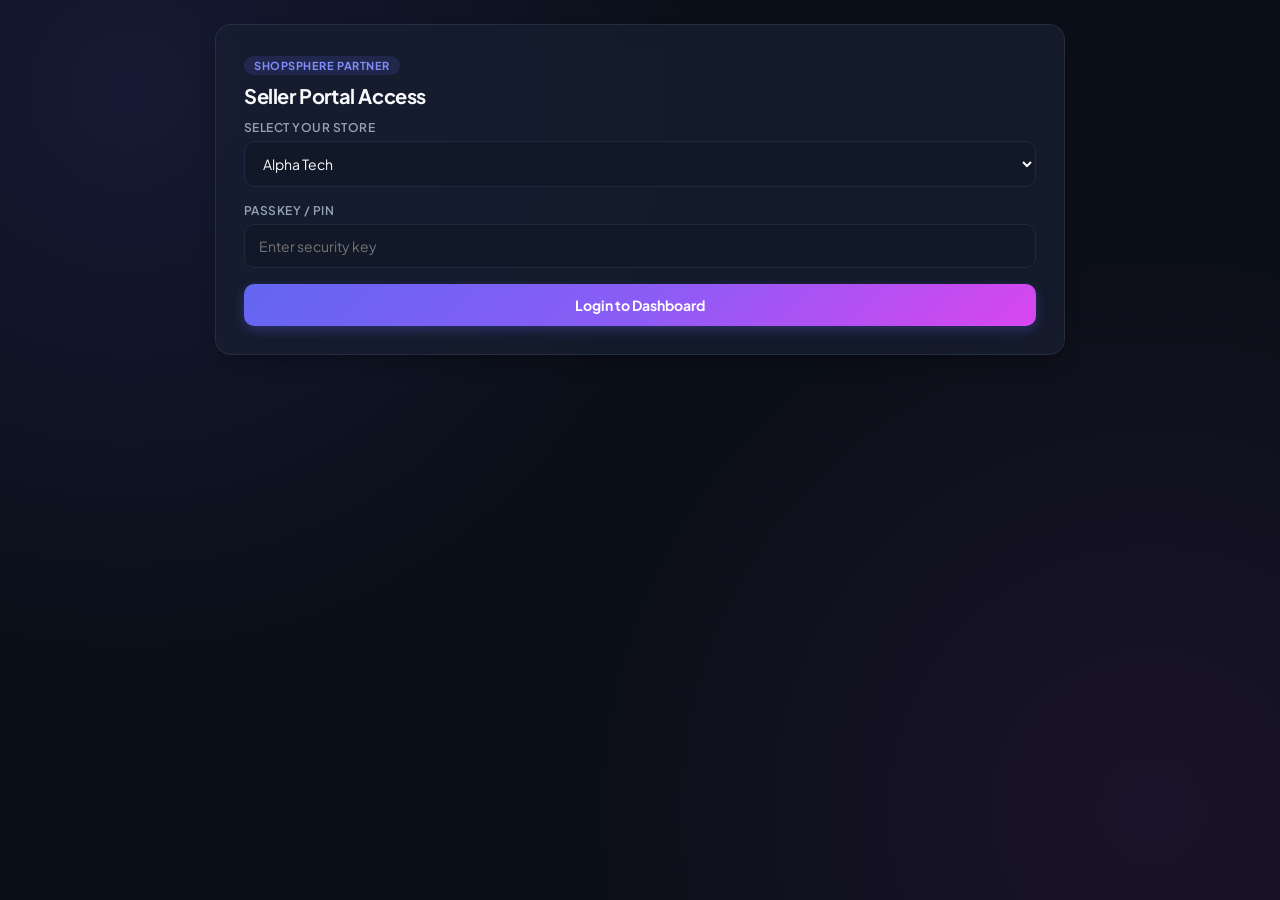
==== admin.html @ fa311a22 "Add files via upload" ====
<!DOCTYPE html>
<html lang="en">
<head>
  <meta charset="UTF-8">
  <meta name="viewport" content="width=device-width, initial-scale=1.0, maximum-scale=1.0, user-scalable=no">
  <title>ShopSphere Vendor Portal</title>
  <link rel="preconnect" href="https://fonts.googleapis.com">
  <link rel="preconnect" href="https://fonts.gstatic.com" crossorigin>
  <link href="https://fonts.googleapis.com/css2?family=Plus+Jakarta+Sans:wght@400;500;600;700;800&display=swap" rel="stylesheet">
  <style>
    :root {
      --bg: #0b0f19;
      --card-bg: rgba(23, 31, 48, 0.75);
      --card-border: rgba(255, 255, 255, 0.08);
      --accent: linear-gradient(135deg, #6366f1 0%, #8b5cf6 50%, #d946ef 100%);
      --accent-solid: #6366f1;
      --text: #f8fafc;
      --text-muted: #94a3b8;
      --input-bg: #111827;
      --input-border: #1f293d;
      --danger: #ef4444;
      --success: #10b981;
      --radius: 16px;
    }

    * { 
      box-sizing: border-box; 
      font-family: 'Plus Jakarta Sans', system-ui, -apple-system, sans-serif; 
      margin: 0; 
      padding: 0; 
      transition: all 0.2s cubic-bezier(0.4, 0, 0.2, 1);
      -webkit-tap-highlight-color: transparent;
    }

    body { 
      background-color: var(--bg); 
      color: var(--text); 
      padding: 12px 12px 80px 12px;
      min-height: 100vh;
      background-image: 
        radial-gradient(circle at 10% 10%, rgba(99, 102, 241, 0.12) 0%, transparent 40%),
        radial-gradient(circle at 90% 90%, rgba(217, 70, 239, 0.08) 0%, transparent 40%);
      background-attachment: fixed;
    }

    .container { max-width: 850px; margin: 0 auto; }

    .card { 
      background: var(--card-bg); 
      backdrop-filter: blur(12px);
      -webkit-backdrop-filter: blur(12px);
      border: 1px solid var(--card-border);
      padding: 20px 16px; 
      border-radius: var(--radius); 
      box-shadow: 0 10px 20px -5px rgba(0, 0, 0, 0.3); 
      margin-bottom: 16px; 
    }

    @media (min-width: 640px) {
      body { padding: 24px 16px; }
      .card { padding: 28px; margin-bottom: 24px; }
    }

    h2, h3 { 
      color: var(--text); 
      font-weight: 700;
      letter-spacing: -0.02em;
    }

    h2 { font-size: 20px; margin-bottom: 12px; }
    h3 { font-size: 17px; margin-bottom: 12px; }

    .brand-badge {
      display: inline-block;
      padding: 3px 10px;
      border-radius: 20px;
      background: rgba(99, 102, 241, 0.15);
      color: #818cf8;
      font-size: 11px;
      font-weight: 700;
      letter-spacing: 0.05em;
      text-transform: uppercase;
      margin-bottom: 8px;
    }

    .form-group { margin-bottom: 16px; }
    
    label { 
      display: block; 
      font-weight: 600; 
      margin-bottom: 6px; 
      font-size: 12px; 
      color: var(--text-muted);
      text-transform: uppercase;
      letter-spacing: 0.04em;
    }

    input, select, textarea { 
      width: 100%; 
      padding: 12px 14px; 
      background: var(--input-bg);
      border: 1px solid var(--input-border); 
      border-radius: 10px; 
      font-size: 14px; 
      color: var(--text);
      outline: none;
    }

    input:focus, select:focus, textarea:focus {
      border-color: var(--accent-solid);
      box-shadow: 0 0 0 3px rgba(99, 102, 241, 0.25);
    }

    button { 
      background: var(--accent); 
      color: white; 
      border: none; 
      padding: 12px 20px; 
      border-radius: 10px; 
      font-weight: 700; 
      font-size: 14px;
      cursor: pointer; 
      box-shadow: 0 4px 12px rgba(99, 102, 241, 0.3);
      display: inline-flex;
      align-items: center;
      justify-content: center;
      gap: 8px;
    }

    button:hover { 
      transform: translateY(-1px);
      box-shadow: 0 6px 20px rgba(99, 102, 241, 0.45);
    }

    .btn-block { width: 100%; }
    .hidden { display: none !important; }

    /* MOBILE NAVIGATION TABS BAR */
    .view-nav {
      display: flex;
      background: rgba(17, 24, 39, 0.9);
      border: 1px solid var(--input-border);
      padding: 4px;
      border-radius: 12px;
      margin-bottom: 16px;
      gap: 4px;
    }

    .nav-btn {
      flex: 1;
      background: transparent;
      color: var(--text-muted);
      padding: 10px;
      font-size: 13px;
      font-weight: 600;
      border-radius: 8px;
      box-shadow: none;
    }

    .nav-btn.active-view {
      background: var(--accent-solid);
      color: white;
      box-shadow: 0 2px 8px rgba(99, 102, 241, 0.4);
    }

    /* Image Upload Tabs */
    .tab-container {
      display: flex;
      background: var(--input-bg);
      padding: 4px;
      border-radius: 10px;
      border: 1px solid var(--input-border);
      margin-bottom: 12px;
    }

    .tab-btn {
      flex: 1;
      background: transparent;
      box-shadow: none;
      color: var(--text-muted);
      padding: 8px;
      font-size: 12px;
      font-weight: 600;
      border-radius: 8px;
    }

    .tab-btn.active-tab {
      background: var(--accent-solid);
      color: white;
    }

    /* Inventory Items */
    .product-list { display: grid; gap: 12px; }
    
    .product-item { 
      display: flex; 
      align-items: center; 
      justify-content: space-between; 
      padding: 12px; 
      background: rgba(17, 24, 39, 0.8);
      border: 1px solid var(--input-border); 
      border-radius: 12px; 
    }

    .product-img { 
      width: 48px; 
      height: 48px; 
      object-fit: cover; 
      border-radius: 8px; 
      margin-right: 12px; 
      border: 1px solid var(--card-border);
    }

    .flex-center { display: flex; align-items: center; }

    .action-btn {
      padding: 6px 10px;
      font-size: 11px;
      border-radius: 6px;
    }

    .edit-btn { background: #334155; box-shadow: none; }
    .danger-btn { background: var(--danger); margin-left: 6px; box-shadow: none; }

    /* ORDER CARDS STYLING */
    .order-card {
      background: rgba(17, 24, 39, 0.85);
      border: 1px solid var(--input-border);
      border-radius: 12px;
      padding: 14px;
      margin-bottom: 12px;
    }

    .order-header {
      display: flex;
      justify-content: space-between;
      align-items: center;
      margin-bottom: 8px;
      padding-bottom: 8px;
      border-bottom: 1px solid rgba(255, 255, 255, 0.05);
    }

    .order-ref {
      font-weight: 700;
      font-size: 13px;
      color: #818cf8;
    }

    .order-date {
      font-size: 11px;
      color: var(--text-muted);
    }

    .order-detail {
      font-size: 13px;
      margin-bottom: 4px;
      color: var(--text);
    }

    .order-detail span {
      color: var(--text-muted);
    }

    .order-badge {
      display: inline-block;
      padding: 2px 8px;
      border-radius: 6px;
      font-size: 11px;
      font-weight: 700;
      background: rgba(16, 185, 129, 0.15);
      color: var(--success);
      margin-top: 6px;
    }

    /* FULLSCREEN OVERLAY LOADING SPINNER */
    #loading-overlay {
      position: fixed;
      top: 0;
      left: 0;
      width: 100vw;
      height: 100vh;
      background: rgba(11, 15, 25, 0.85);
      backdrop-filter: blur(8px);
      -webkit-backdrop-filter: blur(8px);
      z-index: 9999;
      display: flex;
      flex-direction: column;
      align-items: center;
      justify-content: center;
    }

    .spinner {
      width: 44px;
      height: 44px;
      border: 4px solid rgba(255, 255, 255, 0.1);
      border-top-color: #8b5cf6;
      border-right-color: #d946ef;
      border-radius: 50%;
      animation: spin 0.8s linear infinite;
    }

    @keyframes spin {
      to { transform: rotate(360deg); }
    }

    #loading-text {
      margin-top: 16px;
      font-size: 14px;
      font-weight: 600;
      color: var(--text);
    }
  </style>
</head>
<body>

  <!-- LOADING MODAL OVERLAY -->
  <div id="loading-overlay" class="hidden">
    <div class="spinner"></div>
    <div id="loading-text">Processing request...</div>
  </div>

  <div class="container">
    
    <!-- LOGIN FORM CARD -->
    <div id="login-card" class="card">
      <span class="brand-badge">ShopSphere Partner</span>
      <h2>Seller Portal Access</h2>
      <div class="form-group">
        <label>Select Your Store</label>
        <select id="vendor-select">
          <option value="Alpha Tech">Alpha Tech</option>
          <option value="Spike's Laptops">Spike's Laptops</option>
          <option value="Siya Empire">Siya Empire</option>
          <option value="Twin Aura">Twin Aura</option>
          <option value="Innocent iSTORE">Innocent iSTORE</option>
          <option value="Finest Luxe">Finest Luxe</option>
          <option value="Endlessformat">Endlessformat</option>
          <option value="Azz Internet Hub">Azz Internet Hub</option>
          <option value="ShopSphere Official">ShopSphere Official</option>
        </select>
      </div>
      <div class="form-group">
        <label>Passkey / PIN</label>
        <input type="password" id="vendor-passkey" placeholder="Enter security key">
      </div>
      <button onclick="loginVendor()" class="btn-block">Login to Dashboard</button>
    </div>

    <!-- MAIN DASHBOARD PANEL -->
    <div id="dashboard-panel" class="hidden">
      
      <!-- HEADER CARD -->
      <div class="card" style="display:flex; justify-content:space-between; align-items:center;">
        <div>
          <span class="brand-badge">Live Console</span>
          <h2 id="active-vendor-title" style="margin:0;">Vendor Dashboard</h2>
        </div>
        <button onclick="logoutVendor()" class="edit-btn action-btn">Logout</button>
      </div>

      <!-- MAIN SECTION SWITCHER TABS -->
      <div class="view-nav">
        <button id="nav-products" class="nav-btn active-view" onclick="switchMainView('products')">📦 Inventory</button>
        <button id="nav-orders" class="nav-btn" onclick="switchMainView('orders')">🛍️ Orders</button>
      </div>

      <!-- PRODUCTS SECTION -->
      <div id="section-products">
        
        <!-- ADD/EDIT PRODUCT FORM -->
        <div class="card">
          <h3 id="form-title">Add / Edit Product</h3>
          <form id="product-form" onsubmit="handleSaveProduct(event)">
            <input type="hidden" id="p-rawId">
            
            <div class="form-group">
              <label>Product Title</label>
              <input type="text" id="p-title" required placeholder="e.g. iPhone 15 Pro Max 256GB">
            </div>

            <div style="display:flex; gap:10px;">
              <div class="form-group" style="flex:1;">
                <label>Category</label>
                <input type="text" id="p-category" required placeholder="Electronics">
              </div>
              <div class="form-group" style="flex:1;">
                <label>Status</label>
                <select id="p-status">
                  <option value="In Stock">In Stock</option>
                  <option value="Out of Stock">Out of Stock</option>
                </select>
              </div>
            </div>

            <div style="display:flex; gap:10px;">
              <div class="form-group" style="flex:1;">
                <label>Selling Price (GHS)</label>
                <input type="number" step="0.01" id="p-salePrice" required placeholder="1200">
              </div>
              <div class="form-group" style="flex:1;">
                <label>Original Price (GHS)</label>
                <input type="number" step="0.01" id="p-originalPrice" placeholder="1500">
              </div>
            </div>
            
            <!-- IMAGE INPUT FIELD WITH TOGGLE TABS -->
            <div class="form-group">
              <label>Product Imagery</label>
              <div class="tab-container">
                <button type="button" id="tab-file" class="tab-btn active-tab" onclick="setImageMode('file')">📷 Phone Photos</button>
                <button type="button" id="tab-link" class="tab-btn" onclick="setImageMode('link')">🔗 Image Link</button>
              </div>

              <div id="file-upload-container">
                <input type="file" id="p-file-input" accept="image/*" multiple style="padding: 8px;">
                <p style="font-size:11px; color:var(--text-muted); margin-top:4px;">Upload directly from phone gallery/camera.</p>
              </div>

              <div id="link-upload-container" class="hidden">
                <input type="text" id="p-images" placeholder="https://image1.jpg, https://image2.jpg">
                <p style="font-size:11px; color:var(--text-muted); margin-top:4px;">Paste image links separated by commas.</p>
              </div>
            </div>

            <div class="form-group">
              <label>Overview Description</label>
              <textarea id="p-description" rows="3" required placeholder="Item description, warranty..."></textarea>
            </div>

            <div class="form-group">
              <label>Specifications</label>
              <textarea id="p-specifications" rows="2" placeholder="e.g. 256GB Storage, Space Black"></textarea>
            </div>

            <button type="submit" id="save-btn" class="btn-block">Save Product</button>
          </form>
        </div>

        <!-- INVENTORY LIST CARD -->
        <div class="card">
          <h3>Current Store Inventory</h3>
          <div id="product-list-container" class="product-list">
            <p style="color:var(--text-muted);">Loading products...</p>
          </div>
        </div>

      </div>

      <!-- ORDERS SECTION (Google Sheet Orders Tab View) -->
      <div id="section-orders" class="hidden">
        <div class="card">
          <h3>Customer Orders & Sales Log</h3>
          <p style="font-size:12px; color:var(--text-muted); margin-bottom:16px;">Synced directly from your store Google Sheet orders log.</p>
          
          <div id="orders-list-container">
            <p style="color:var(--text-muted);">Fetching customer orders...</p>
          </div>
        </div>
      </div>

    </div>

  </div>

  <script src="admin.js"></script>
</body>
</html>
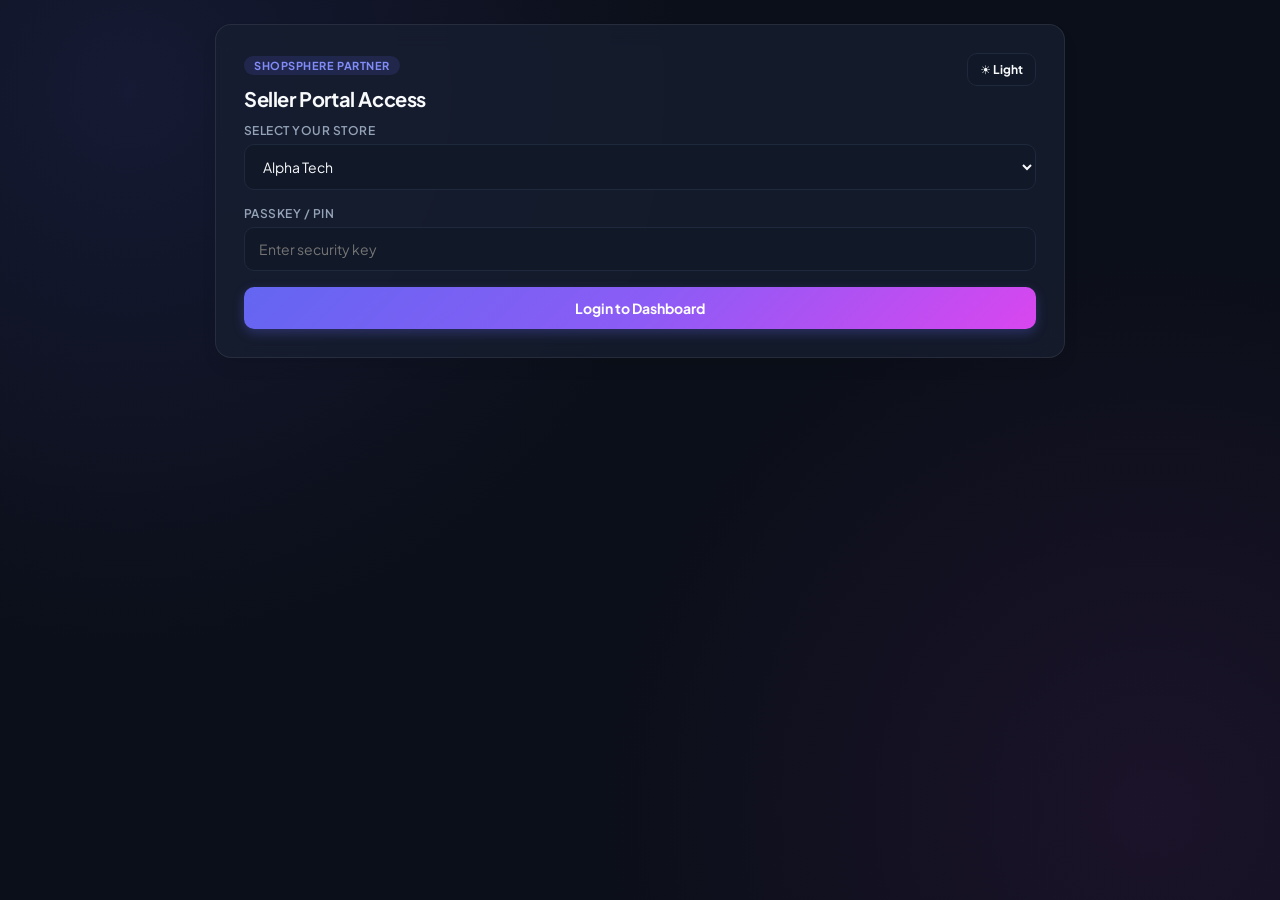
==== commit 194cbc0b: "Update admin.html" ====
--- a/admin.html
+++ b/admin.html
@@ -1,5 +1,5 @@
 <!DOCTYPE html>
-<html lang="en">
+<html lang="en" data-theme="dark">
 <head>
   <meta charset="UTF-8">
   <meta name="viewport" content="width=device-width, initial-scale=1.0, maximum-scale=1.0, user-scalable=no">
@@ -8,7 +8,8 @@
   <link rel="preconnect" href="https://fonts.gstatic.com" crossorigin>
   <link href="https://fonts.googleapis.com/css2?family=Plus+Jakarta+Sans:wght@400;500;600;700;800&display=swap" rel="stylesheet">
   <style>
-    :root {
+    /* CSS THEME VARIABLES FOR LIGHT AND DARK MODE */
+    :root[data-theme="dark"] {
       --bg: #0b0f19;
       --card-bg: rgba(23, 31, 48, 0.75);
       --card-border: rgba(255, 255, 255, 0.08);
@@ -21,6 +22,25 @@
       --danger: #ef4444;
       --success: #10b981;
       --radius: 16px;
+      --gradient-bg-1: rgba(99, 102, 241, 0.12);
+      --gradient-bg-2: rgba(217, 70, 239, 0.08);
+    }
+
+    :root[data-theme="light"] {
+      --bg: #f1f5f9;
+      --card-bg: rgba(255, 255, 255, 0.85);
+      --card-border: rgba(0, 0, 0, 0.08);
+      --accent: linear-gradient(135deg, #4f46e5 0%, #7c3aed 50%, #c026d3 100%);
+      --accent-solid: #4f46e5;
+      --text: #0f172a;
+      --text-muted: #64748b;
+      --input-bg: #ffffff;
+      --input-border: #cbd5e1;
+      --danger: #dc2626;
+      --success: #059669;
+      --radius: 16px;
+      --gradient-bg-1: rgba(99, 102, 241, 0.08);
+      --gradient-bg-2: rgba(217, 70, 239, 0.05);
     }
 
     * { 
@@ -28,7 +48,7 @@
       font-family: 'Plus Jakarta Sans', system-ui, -apple-system, sans-serif; 
       margin: 0; 
       padding: 0; 
-      transition: all 0.2s cubic-bezier(0.4, 0, 0.2, 1);
+      transition: background-color 0.2s, border-color 0.2s, color 0.2s;
       -webkit-tap-highlight-color: transparent;
     }
 
@@ -38,8 +58,8 @@
       padding: 12px 12px 80px 12px;
       min-height: 100vh;
       background-image: 
-        radial-gradient(circle at 10% 10%, rgba(99, 102, 241, 0.12) 0%, transparent 40%),
-        radial-gradient(circle at 90% 90%, rgba(217, 70, 239, 0.08) 0%, transparent 40%);
+        radial-gradient(circle at 10% 10%, var(--gradient-bg-1) 0%, transparent 40%),
+        radial-gradient(circle at 90% 90%, var(--gradient-bg-2) 0%, transparent 40%);
       background-attachment: fixed;
     }
 
@@ -52,7 +72,7 @@
       border: 1px solid var(--card-border);
       padding: 20px 16px; 
       border-radius: var(--radius); 
-      box-shadow: 0 10px 20px -5px rgba(0, 0, 0, 0.3); 
+      box-shadow: 0 10px 20px -5px rgba(0, 0, 0, 0.1); 
       margin-bottom: 16px; 
     }
 
@@ -132,13 +152,22 @@
       box-shadow: 0 6px 20px rgba(99, 102, 241, 0.45);
     }
 
+    .theme-toggle-btn {
+      background: var(--input-bg);
+      border: 1px solid var(--input-border);
+      color: var(--text);
+      padding: 8px 12px;
+      font-size: 12px;
+      box-shadow: none;
+    }
+
     .btn-block { width: 100%; }
     .hidden { display: none !important; }
 
     /* MOBILE NAVIGATION TABS BAR */
     .view-nav {
       display: flex;
-      background: rgba(17, 24, 39, 0.9);
+      background: var(--input-bg);
       border: 1px solid var(--input-border);
       padding: 4px;
       border-radius: 12px;
@@ -197,7 +226,7 @@
       align-items: center; 
       justify-content: space-between; 
       padding: 12px; 
-      background: rgba(17, 24, 39, 0.8);
+      background: var(--input-bg);
       border: 1px solid var(--input-border); 
       border-radius: 12px; 
     }
@@ -219,12 +248,12 @@
       border-radius: 6px;
     }
 
-    .edit-btn { background: #334155; box-shadow: none; }
+    .edit-btn { background: var(--input-border); color: var(--text); box-shadow: none; }
     .danger-btn { background: var(--danger); margin-left: 6px; box-shadow: none; }
 
     /* ORDER CARDS STYLING */
     .order-card {
-      background: rgba(17, 24, 39, 0.85);
+      background: var(--input-bg);
       border: 1px solid var(--input-border);
       border-radius: 12px;
       padding: 14px;
@@ -237,7 +266,7 @@
       align-items: center;
       margin-bottom: 8px;
       padding-bottom: 8px;
-      border-bottom: 1px solid rgba(255, 255, 255, 0.05);
+      border-bottom: 1px solid var(--input-border);
     }
 
     .order-ref {
@@ -307,7 +336,7 @@
       margin-top: 16px;
       font-size: 14px;
       font-weight: 600;
-      color: var(--text);
+      color: #ffffff;
     }
   </style>
 </head>
@@ -323,7 +352,10 @@
     
     <!-- LOGIN FORM CARD -->
     <div id="login-card" class="card">
-      <span class="brand-badge">ShopSphere Partner</span>
+      <div style="display:flex; justify-content:space-between; align-items:center;">
+        <span class="brand-badge">ShopSphere Partner</span>
+        <button onclick="toggleTheme()" class="theme-toggle-btn" id="theme-btn-login">☀️ Light</button>
+      </div>
       <h2>Seller Portal Access</h2>
       <div class="form-group">
         <label>Select Your Store</label>
@@ -355,7 +387,10 @@
           <span class="brand-badge">Live Console</span>
           <h2 id="active-vendor-title" style="margin:0;">Vendor Dashboard</h2>
         </div>
-        <button onclick="logoutVendor()" class="edit-btn action-btn">Logout</button>
+        <div style="display:flex; gap:8px;">
+          <button onclick="toggleTheme()" class="theme-toggle-btn" id="theme-btn-dash">☀️ Light</button>
+          <button onclick="logoutVendor()" class="edit-btn action-btn">Logout</button>
+        </div>
       </div>
 
       <!-- MAIN SECTION SWITCHER TABS -->
@@ -413,7 +448,7 @@
 
               <div id="file-upload-container">
                 <input type="file" id="p-file-input" accept="image/*" multiple style="padding: 8px;">
-                <p style="font-size:11px; color:var(--text-muted); margin-top:4px;">Upload directly from phone gallery/camera.</p>
+                <p style="font-size:11px; color:var(--text-muted); margin-top:4px;">Upload directly from gallery/camera (Auto-compressed for high speed).</p>
               </div>
 
               <div id="link-upload-container" class="hidden">
@@ -446,7 +481,7 @@
 
       </div>
 
-      <!-- ORDERS SECTION (Google Sheet Orders Tab View) -->
+      <!-- ORDERS SECTION -->
       <div id="section-orders" class="hidden">
         <div class="card">
           <h3>Customer Orders & Sales Log</h3>
